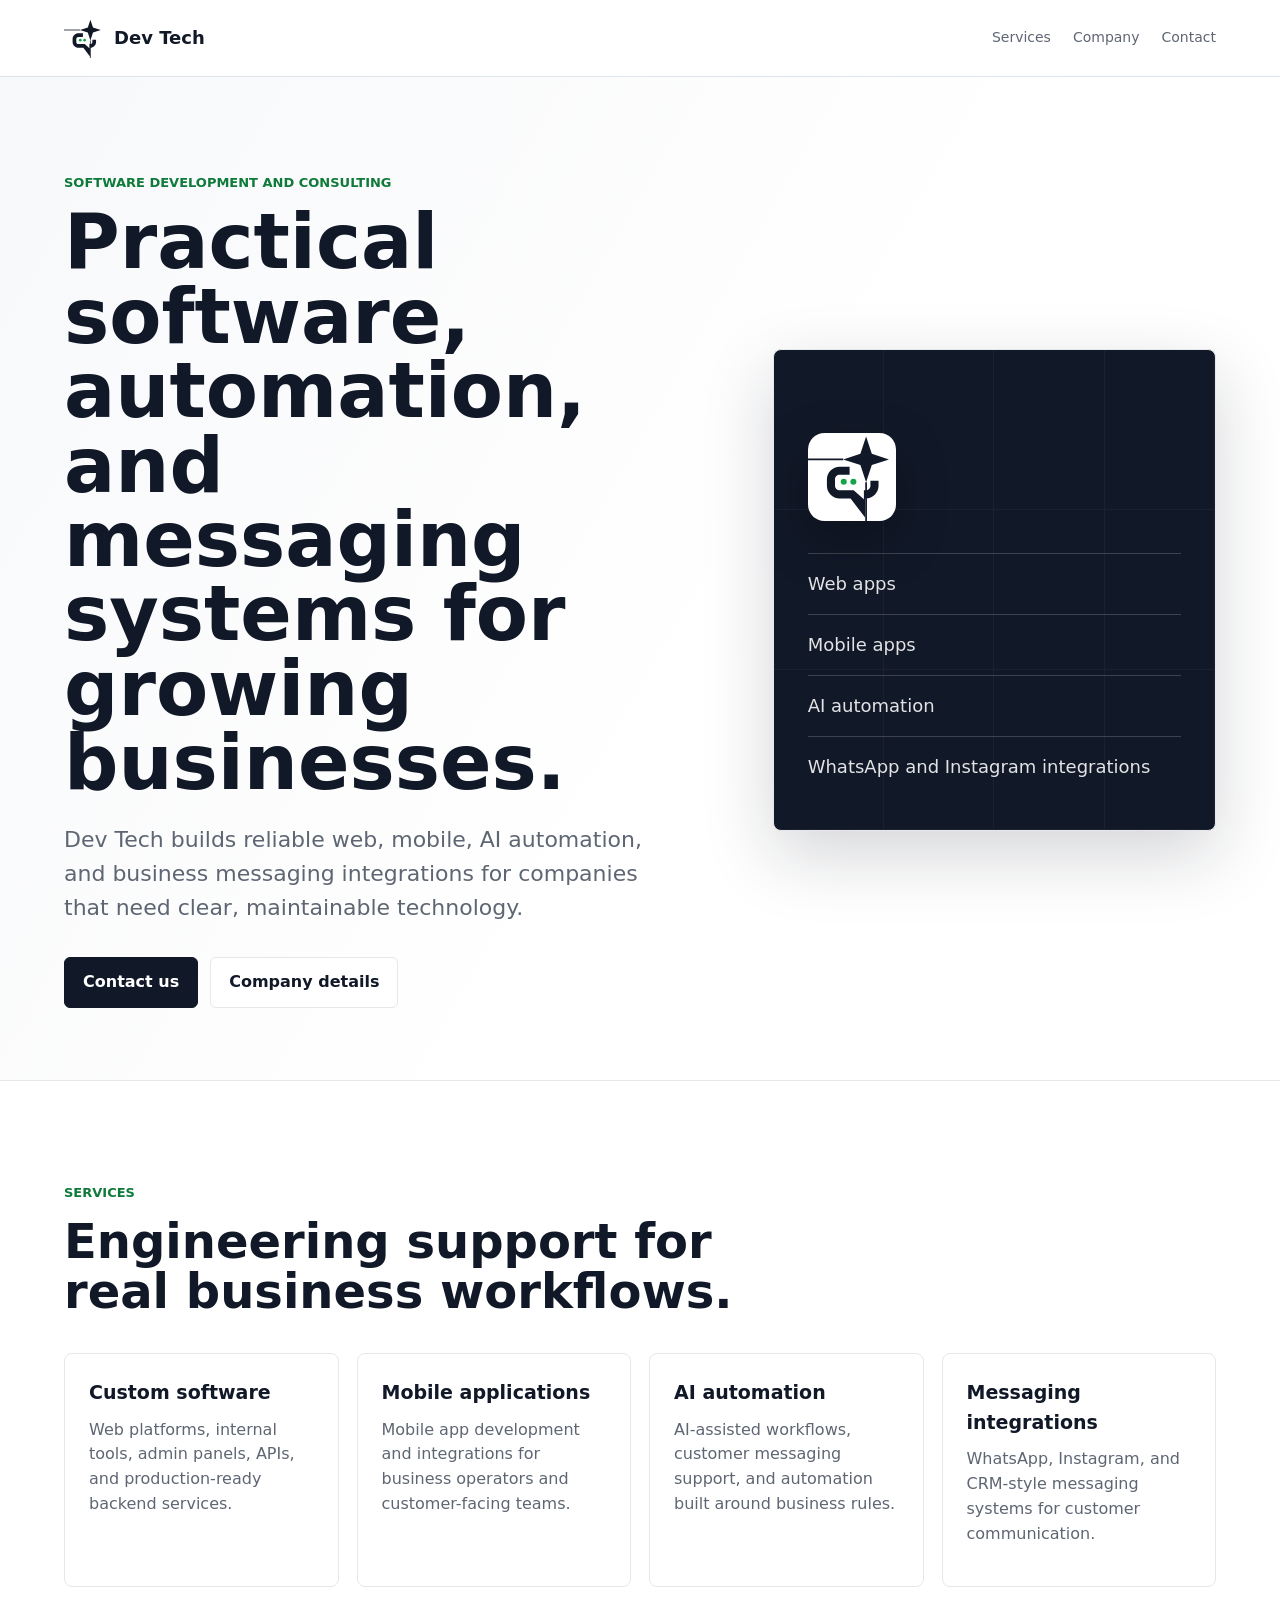
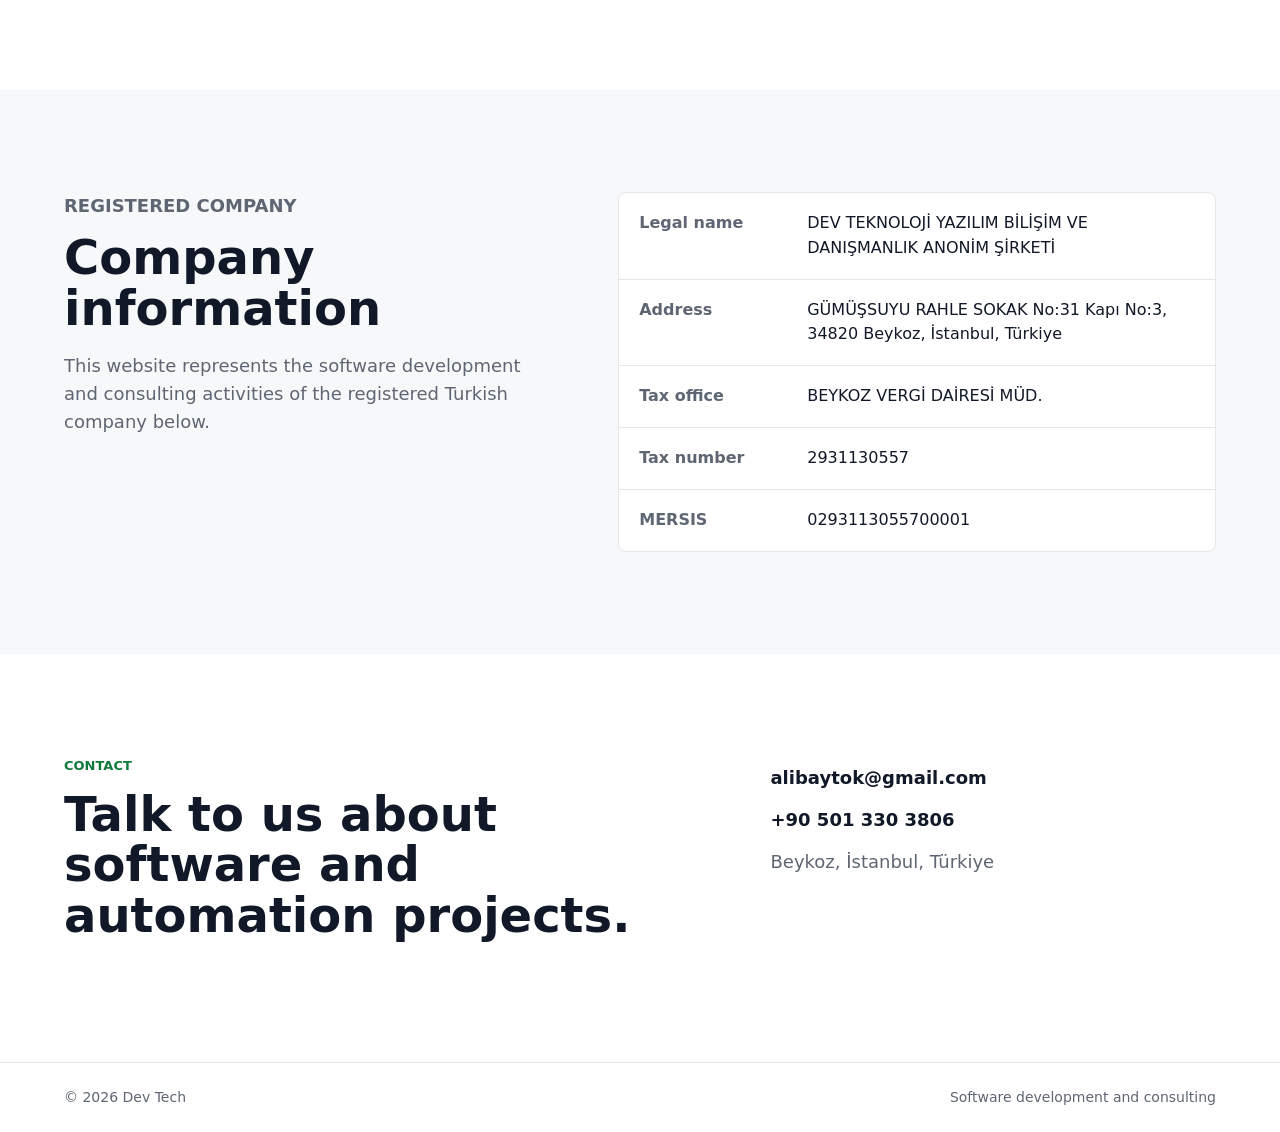
==== index.html @ 298f6e87 "Initial Dev Tech static company site" ====
<!doctype html>
<html lang="en">
  <head>
    <meta charset="utf-8" />
    <meta name="viewport" content="width=device-width, initial-scale=1" />
    <title>Dev Tech | Software Development and AI Automation</title>
    <meta
      name="description"
      content="Dev Tech provides software development, AI automation, and business messaging integration services."
    />
    <link rel="canonical" href="https://dev-techs.com/" />
    <meta property="og:type" content="website" />
    <meta property="og:title" content="Dev Tech | Software Development and AI Automation" />
    <meta
      property="og:description"
      content="Software development, AI automation, and business messaging integrations for growing businesses."
    />
    <meta property="og:url" content="https://dev-techs.com/" />
    <meta property="og:site_name" content="Dev Tech" />
    <meta name="twitter:card" content="summary" />
    <link rel="icon" href="./logo.svg" type="image/svg+xml" />
    <link rel="stylesheet" href="./styles.css" />
    <script type="application/ld+json">
      {
        "@context": "https://schema.org",
        "@type": "Organization",
        "name": "DEV TEKNOLOJİ YAZILIM BİLİŞİM VE DANIŞMANLIK ANONİM ŞİRKETİ",
        "alternateName": "Dev Tech",
        "url": "https://dev-techs.com/",
        "email": "alibaytok@gmail.com",
        "telephone": "+905013303806",
        "address": {
          "@type": "PostalAddress",
          "streetAddress": "GÜMÜŞSUYU RAHLE SOKAK No:31 Kapı No:3",
          "addressLocality": "Beykoz",
          "addressRegion": "İstanbul",
          "postalCode": "34820",
          "addressCountry": "TR"
        }
      }
    </script>
  </head>
  <body>
    <header class="site-header">
      <a class="brand" href="#top" aria-label="Dev Tech home">
        <img src="./logo.svg" alt="" width="40" height="40" />
        <span>Dev Tech</span>
      </a>
      <nav aria-label="Primary navigation">
        <a href="#services">Services</a>
        <a href="#company">Company</a>
        <a href="#contact">Contact</a>
      </nav>
    </header>

    <main id="top">
      <section class="hero">
        <div class="hero-copy">
          <p class="eyebrow">Software development and consulting</p>
          <h1>Practical software, automation, and messaging systems for growing businesses.</h1>
          <p class="lead">
            Dev Tech builds reliable web, mobile, AI automation, and business messaging
            integrations for companies that need clear, maintainable technology.
          </p>
          <div class="hero-actions" aria-label="Primary actions">
            <a class="button primary" href="mailto:alibaytok@gmail.com">Contact us</a>
            <a class="button secondary" href="#company">Company details</a>
          </div>
        </div>

        <div class="visual-panel" aria-label="Service summary">
          <div class="signal-grid">
            <span></span><span></span><span></span><span></span>
            <span></span><span></span><span></span><span></span>
            <span></span><span></span><span></span><span></span>
          </div>
          <div class="visual-content">
            <img src="./logo.svg" alt="" width="88" height="88" />
            <p>Web apps</p>
            <p>Mobile apps</p>
            <p>AI automation</p>
            <p>WhatsApp and Instagram integrations</p>
          </div>
        </div>
      </section>

      <section id="services" class="section">
        <p class="section-label">Services</p>
        <h2>Engineering support for real business workflows.</h2>
        <div class="service-grid">
          <article>
            <h3>Custom software</h3>
            <p>Web platforms, internal tools, admin panels, APIs, and production-ready backend services.</p>
          </article>
          <article>
            <h3>Mobile applications</h3>
            <p>Mobile app development and integrations for business operators and customer-facing teams.</p>
          </article>
          <article>
            <h3>AI automation</h3>
            <p>AI-assisted workflows, customer messaging support, and automation built around business rules.</p>
          </article>
          <article>
            <h3>Messaging integrations</h3>
            <p>WhatsApp, Instagram, and CRM-style messaging systems for customer communication.</p>
          </article>
        </div>
      </section>

      <section id="company" class="section company-section">
        <div>
          <p class="section-label">Registered company</p>
          <h2>Company information</h2>
          <p>
            This website represents the software development and consulting activities of the registered
            Turkish company below.
          </p>
        </div>
        <dl class="company-details">
          <div>
            <dt>Legal name</dt>
            <dd>DEV TEKNOLOJİ YAZILIM BİLİŞİM VE DANIŞMANLIK ANONİM ŞİRKETİ</dd>
          </div>
          <div>
            <dt>Address</dt>
            <dd>GÜMÜŞSUYU RAHLE SOKAK No:31 Kapı No:3, 34820 Beykoz, İstanbul, Türkiye</dd>
          </div>
          <div>
            <dt>Tax office</dt>
            <dd>BEYKOZ VERGİ DAİRESİ MÜD.</dd>
          </div>
          <div>
            <dt>Tax number</dt>
            <dd>2931130557</dd>
          </div>
          <div>
            <dt>MERSIS</dt>
            <dd>0293113055700001</dd>
          </div>
        </dl>
      </section>

      <section id="contact" class="section contact-section">
        <div>
          <p class="section-label">Contact</p>
          <h2>Talk to us about software and automation projects.</h2>
        </div>
        <address>
          <a href="mailto:alibaytok@gmail.com">alibaytok@gmail.com</a>
          <a href="tel:+905013303806">+90 501 330 3806</a>
          <span>Beykoz, İstanbul, Türkiye</span>
        </address>
      </section>
    </main>

    <footer>
      <span>© <span id="year">2026</span> Dev Tech</span>
      <span>Software development and consulting</span>
    </footer>

    <script>
      document.getElementById("year").textContent = new Date().getFullYear();
    </script>
  </body>
</html>
---- styles.css ----
:root {
  color-scheme: light;
  --ink: #111827;
  --muted: #5f6673;
  --line: #e5e7eb;
  --paper: #ffffff;
  --soft: #f7f8fa;
  --accent: #16a34a;
  --accent-dark: #0f7a39;
  --navy: #111827;
}

* {
  box-sizing: border-box;
}

html {
  scroll-behavior: smooth;
}

body {
  margin: 0;
  font-family:
    Inter, ui-sans-serif, system-ui, -apple-system, BlinkMacSystemFont, "Segoe UI", sans-serif;
  color: var(--ink);
  background: var(--paper);
  line-height: 1.55;
}

a {
  color: inherit;
}

.site-header {
  position: sticky;
  top: 0;
  z-index: 10;
  display: flex;
  align-items: center;
  justify-content: space-between;
  gap: 24px;
  padding: 18px clamp(20px, 5vw, 72px);
  border-bottom: 1px solid rgba(217, 225, 232, 0.88);
  background: rgba(255, 255, 255, 0.94);
  backdrop-filter: blur(14px);
}

.brand {
  display: inline-flex;
  align-items: center;
  gap: 10px;
  text-decoration: none;
  font-size: 18px;
  font-weight: 760;
}

nav {
  display: flex;
  align-items: center;
  gap: 22px;
  color: var(--muted);
  font-size: 14px;
}

nav a {
  text-decoration: none;
}

nav a:hover {
  color: var(--ink);
}

main {
  overflow: hidden;
}

.hero {
  display: grid;
  grid-template-columns: minmax(0, 1.05fr) minmax(320px, 0.75fr);
  gap: clamp(34px, 7vw, 88px);
  align-items: center;
  min-height: calc(100vh - 78px);
  padding: clamp(52px, 8vw, 96px) clamp(20px, 5vw, 72px) clamp(34px, 6vw, 72px);
  border-bottom: 1px solid var(--line);
  background:
    linear-gradient(120deg, rgba(247, 248, 250, 0.96), rgba(255, 255, 255, 0.26) 58%),
    var(--paper);
}

.eyebrow,
.section-label {
  margin: 0 0 12px;
  color: var(--accent-dark);
  font-size: 13px;
  font-weight: 760;
  letter-spacing: 0;
  text-transform: uppercase;
}

h1,
h2,
h3,
p {
  margin-top: 0;
}

h1 {
  max-width: 820px;
  margin-bottom: 22px;
  font-size: clamp(42px, 6vw, 76px);
  line-height: 0.98;
  letter-spacing: 0;
}

h2 {
  max-width: 760px;
  margin-bottom: 18px;
  font-size: clamp(30px, 4vw, 48px);
  line-height: 1.06;
  letter-spacing: 0;
}

h3 {
  margin-bottom: 10px;
  font-size: 19px;
}

.lead {
  max-width: 680px;
  color: var(--muted);
  font-size: clamp(18px, 2vw, 22px);
}

.hero-actions {
  display: flex;
  flex-wrap: wrap;
  gap: 12px;
  margin-top: 32px;
}

.button {
  display: inline-flex;
  align-items: center;
  justify-content: center;
  min-height: 46px;
  padding: 12px 18px;
  border: 1px solid var(--line);
  border-radius: 6px;
  text-decoration: none;
  font-weight: 720;
}

.button.primary {
  color: #fff;
  border-color: var(--ink);
  background: var(--ink);
}

.button.secondary {
  color: var(--navy);
  background: #fff;
}

.visual-panel {
  position: relative;
  min-height: 480px;
  border: 1px solid var(--line);
  border-radius: 8px;
  overflow: hidden;
  background: #111827;
  box-shadow: 0 24px 70px rgba(17, 24, 39, 0.18);
}

.signal-grid {
  position: absolute;
  inset: 0;
  display: grid;
  grid-template-columns: repeat(4, 1fr);
  opacity: 0.55;
}

.signal-grid span {
  border-right: 1px solid rgba(255, 255, 255, 0.08);
  border-bottom: 1px solid rgba(255, 255, 255, 0.08);
}

.visual-content {
  position: relative;
  display: grid;
  align-content: end;
  min-height: 480px;
  padding: 34px;
  color: #fff;
}

.visual-content img {
  width: 88px;
  height: 88px;
  margin-bottom: 32px;
  filter: drop-shadow(0 18px 24px rgba(0, 0, 0, 0.26));
}

.visual-content p {
  margin: 0;
  padding: 16px 0;
  border-top: 1px solid rgba(255, 255, 255, 0.18);
  color: rgba(255, 255, 255, 0.88);
  font-size: 18px;
}

.section {
  padding: clamp(58px, 8vw, 110px) clamp(20px, 5vw, 72px);
}

.section > p:not(.section-label),
.company-section p {
  max-width: 700px;
  color: var(--muted);
  font-size: 18px;
}

.service-grid {
  display: grid;
  grid-template-columns: repeat(4, minmax(0, 1fr));
  gap: 18px;
  margin-top: 36px;
}

.service-grid article {
  min-height: 210px;
  padding: 24px;
  border: 1px solid var(--line);
  border-radius: 8px;
  background: #fff;
}

.service-grid p {
  color: var(--muted);
}

.company-section {
  display: grid;
  grid-template-columns: minmax(0, 0.8fr) minmax(320px, 1fr);
  gap: clamp(28px, 6vw, 76px);
  background: var(--soft);
}

.company-details {
  margin: 0;
  border: 1px solid var(--line);
  border-radius: 8px;
  background: #fff;
}

.company-details div {
  display: grid;
  grid-template-columns: 150px minmax(0, 1fr);
  gap: 18px;
  padding: 18px 20px;
  border-bottom: 1px solid var(--line);
}

.company-details div:last-child {
  border-bottom: 0;
}

dt {
  color: var(--muted);
  font-weight: 720;
}

dd {
  margin: 0;
  overflow-wrap: anywhere;
}

.contact-section {
  display: grid;
  grid-template-columns: minmax(0, 1fr) minmax(300px, 0.7fr);
  gap: clamp(24px, 6vw, 70px);
  align-items: start;
}

address {
  display: grid;
  gap: 14px;
  padding-top: 8px;
  color: var(--muted);
  font-style: normal;
  font-size: 18px;
}

address a {
  color: var(--ink);
  font-weight: 700;
  text-decoration: none;
}

footer {
  display: flex;
  justify-content: space-between;
  gap: 18px;
  padding: 24px clamp(20px, 5vw, 72px);
  border-top: 1px solid var(--line);
  color: var(--muted);
  font-size: 14px;
}

@media (max-width: 920px) {
  .hero,
  .company-section,
  .contact-section {
    grid-template-columns: 1fr;
  }

  .hero {
    min-height: auto;
  }

  .visual-panel,
  .visual-content {
    min-height: 380px;
  }

  .service-grid {
    grid-template-columns: repeat(2, minmax(0, 1fr));
  }
}

@media (max-width: 640px) {
  .site-header {
    position: static;
    align-items: flex-start;
    flex-direction: column;
    gap: 14px;
  }

  nav {
    width: 100%;
    justify-content: space-between;
    gap: 12px;
  }

  h1 {
    font-size: 42px;
  }

  .service-grid {
    grid-template-columns: 1fr;
  }

  .company-details div {
    grid-template-columns: 1fr;
    gap: 6px;
  }

  footer {
    flex-direction: column;
  }
}
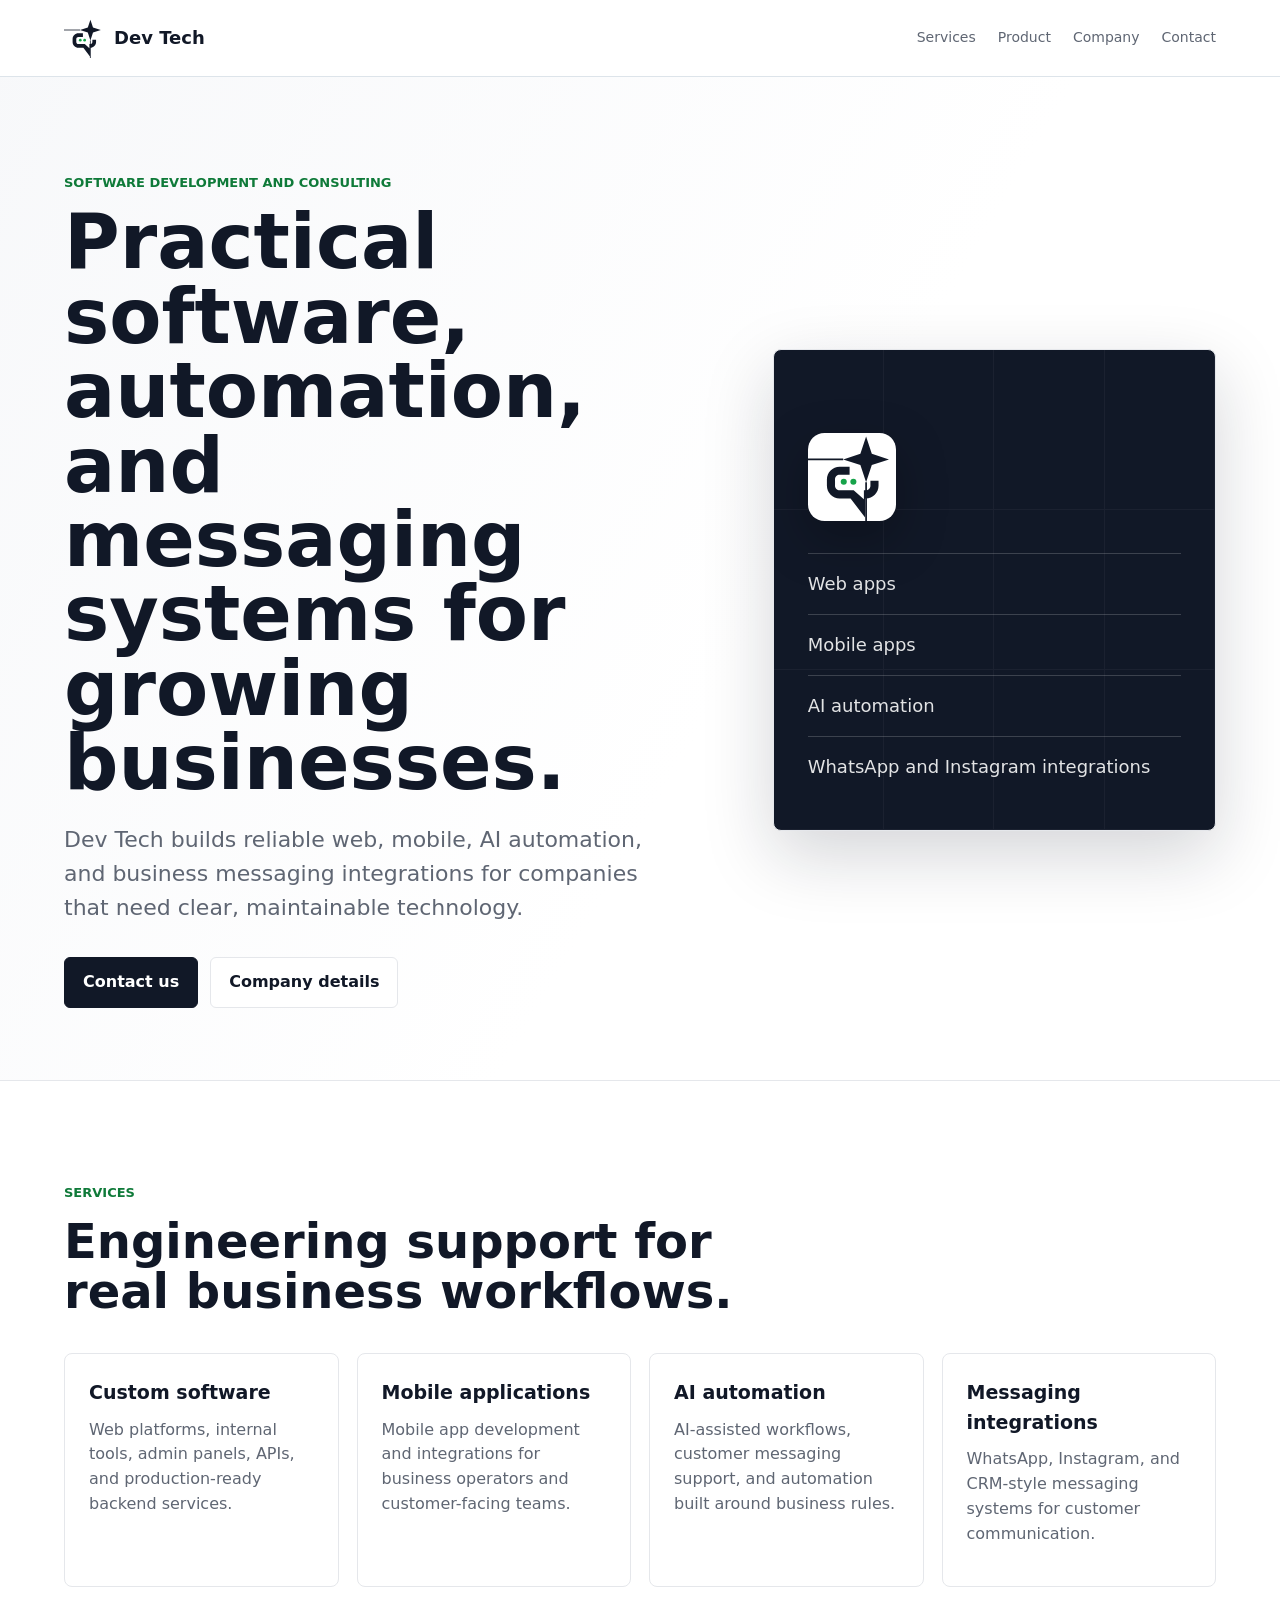
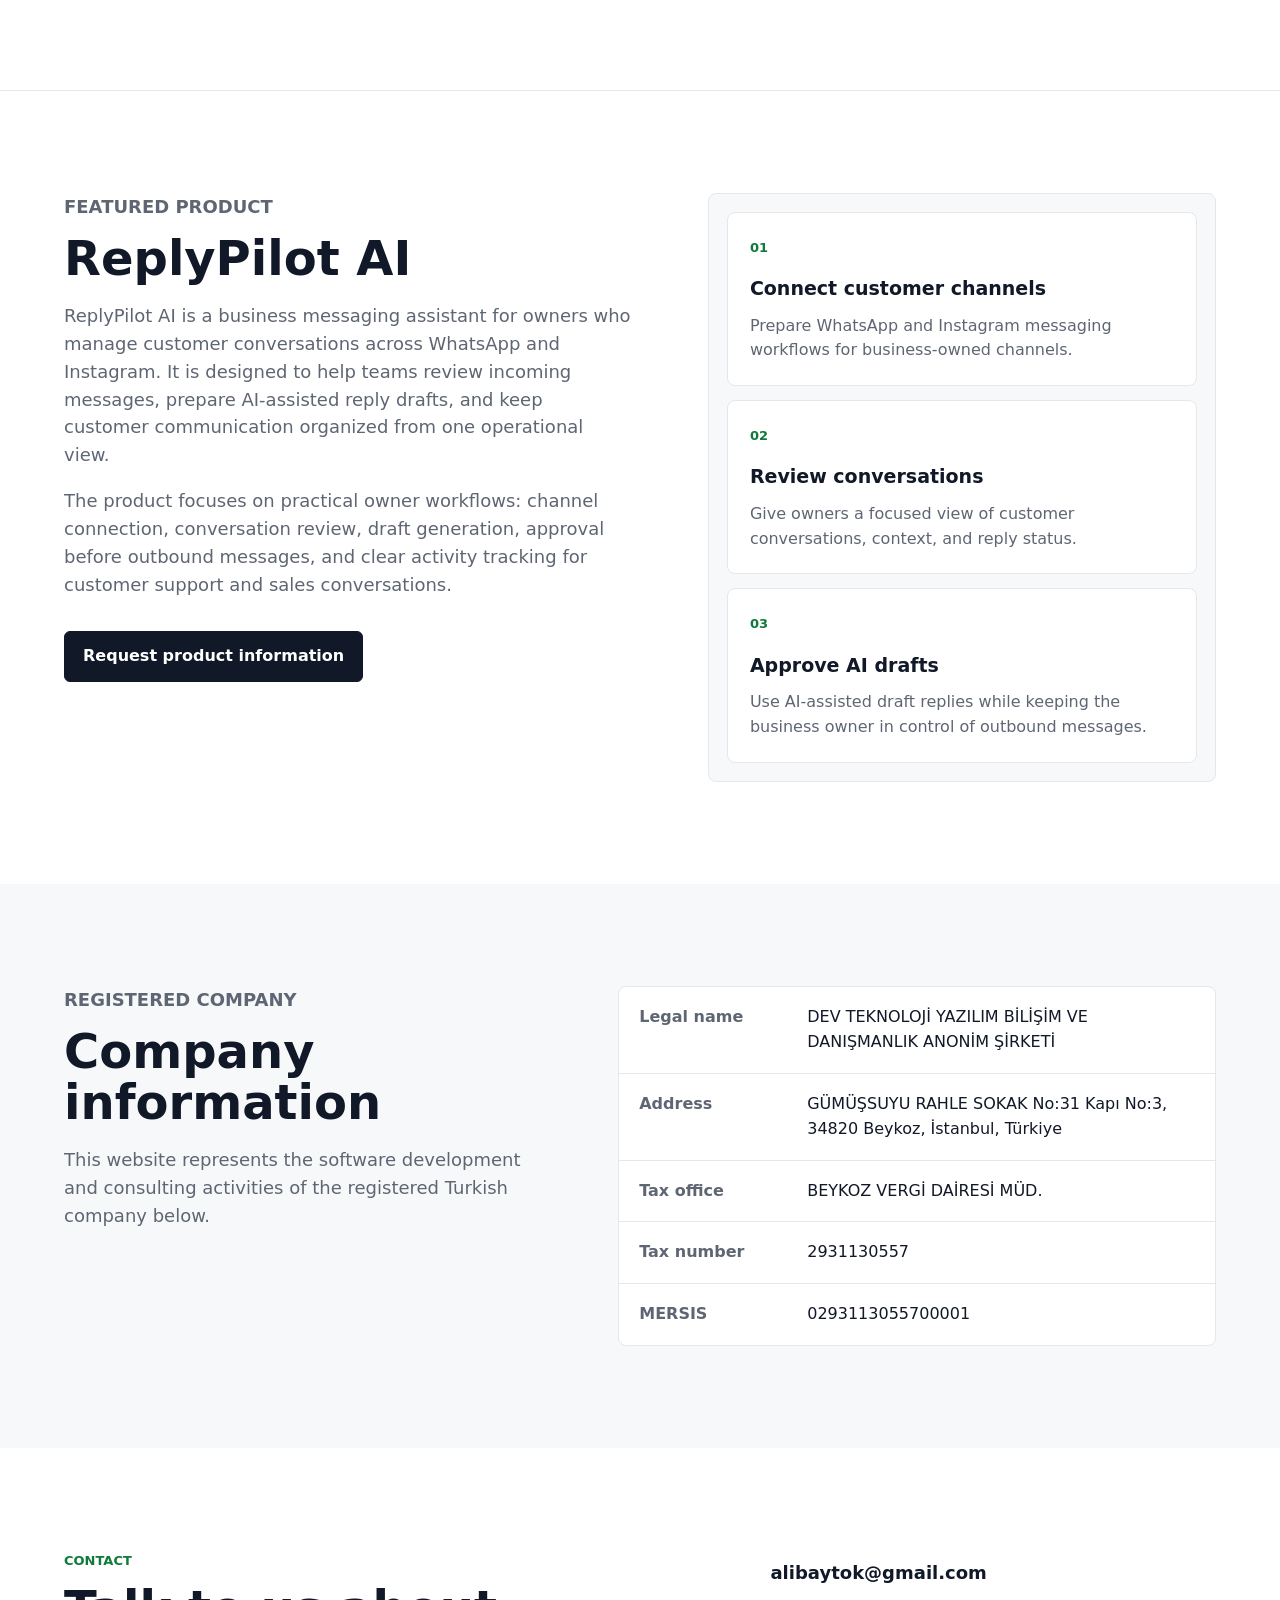
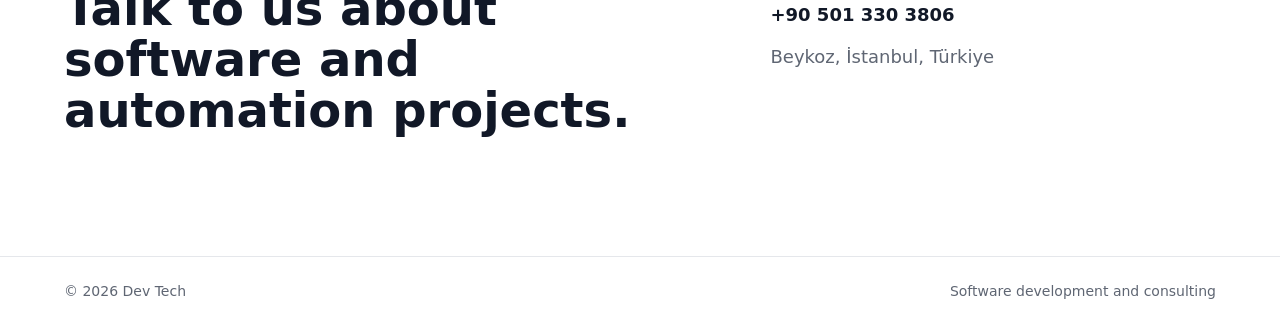
==== commit a77befdb: "Add ReplyPilot AI product section" ====
--- a/index.html
+++ b/index.html
@@ -48,6 +48,7 @@
       </a>
       <nav aria-label="Primary navigation">
         <a href="#services">Services</a>
+        <a href="#product">Product</a>
         <a href="#company">Company</a>
         <a href="#contact">Contact</a>
       </nav>
@@ -107,6 +108,43 @@
         </div>
       </section>
 
+      <section id="product" class="section product-section">
+        <div class="product-copy">
+          <p class="section-label">Featured product</p>
+          <h2>ReplyPilot AI</h2>
+          <p>
+            ReplyPilot AI is a business messaging assistant for owners who manage customer conversations
+            across WhatsApp and Instagram. It is designed to help teams review incoming messages, prepare
+            AI-assisted reply drafts, and keep customer communication organized from one operational view.
+          </p>
+          <p>
+            The product focuses on practical owner workflows: channel connection, conversation review,
+            draft generation, approval before outbound messages, and clear activity tracking for customer
+            support and sales conversations.
+          </p>
+          <a class="button primary" href="mailto:alibaytok@gmail.com?subject=ReplyPilot%20AI%20demo">
+            Request product information
+          </a>
+        </div>
+        <div class="product-panel" aria-label="ReplyPilot AI product capabilities">
+          <div>
+            <span>01</span>
+            <h3>Connect customer channels</h3>
+            <p>Prepare WhatsApp and Instagram messaging workflows for business-owned channels.</p>
+          </div>
+          <div>
+            <span>02</span>
+            <h3>Review conversations</h3>
+            <p>Give owners a focused view of customer conversations, context, and reply status.</p>
+          </div>
+          <div>
+            <span>03</span>
+            <h3>Approve AI drafts</h3>
+            <p>Use AI-assisted draft replies while keeping the business owner in control of outbound messages.</p>
+          </div>
+        </div>
+      </section>
+
       <section id="company" class="section company-section">
         <div>
           <p class="section-label">Registered company</p>
--- a/styles.css
+++ b/styles.css
@@ -238,6 +238,53 @@
   color: var(--muted);
 }
 
+.product-section {
+  display: grid;
+  grid-template-columns: minmax(0, 0.95fr) minmax(320px, 0.85fr);
+  gap: clamp(28px, 6vw, 76px);
+  align-items: start;
+  border-top: 1px solid var(--line);
+}
+
+.product-copy p {
+  max-width: 740px;
+  color: var(--muted);
+  font-size: 18px;
+}
+
+.product-copy .button {
+  margin-top: 14px;
+}
+
+.product-panel {
+  display: grid;
+  gap: 14px;
+  padding: 18px;
+  border: 1px solid var(--line);
+  border-radius: 8px;
+  background: var(--soft);
+}
+
+.product-panel div {
+  padding: 22px;
+  border: 1px solid var(--line);
+  border-radius: 8px;
+  background: #fff;
+}
+
+.product-panel span {
+  display: inline-flex;
+  margin-bottom: 16px;
+  color: var(--accent-dark);
+  font-size: 13px;
+  font-weight: 780;
+}
+
+.product-panel p {
+  margin-bottom: 0;
+  color: var(--muted);
+}
+
 .company-section {
   display: grid;
   grid-template-columns: minmax(0, 0.8fr) minmax(320px, 1fr);
@@ -308,6 +355,7 @@
 
 @media (max-width: 920px) {
   .hero,
+  .product-section,
   .company-section,
   .contact-section {
     grid-template-columns: 1fr;
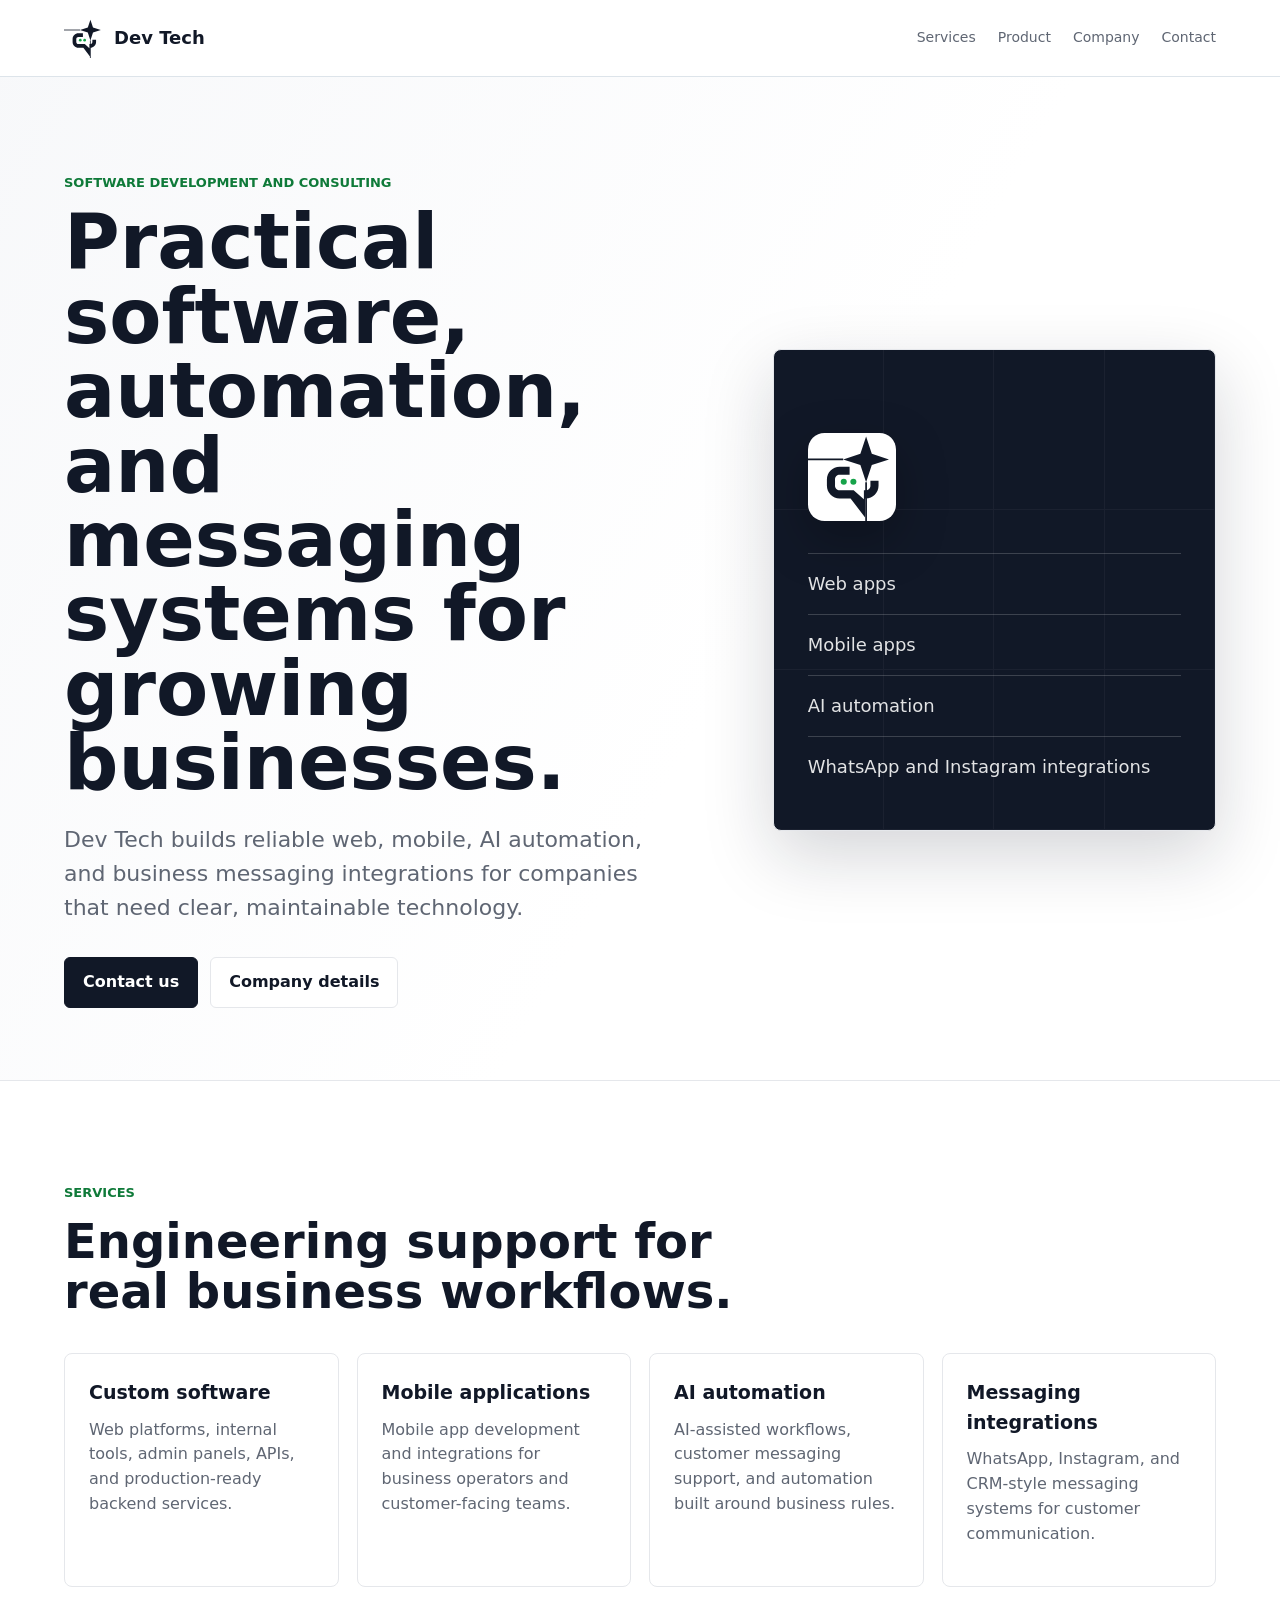
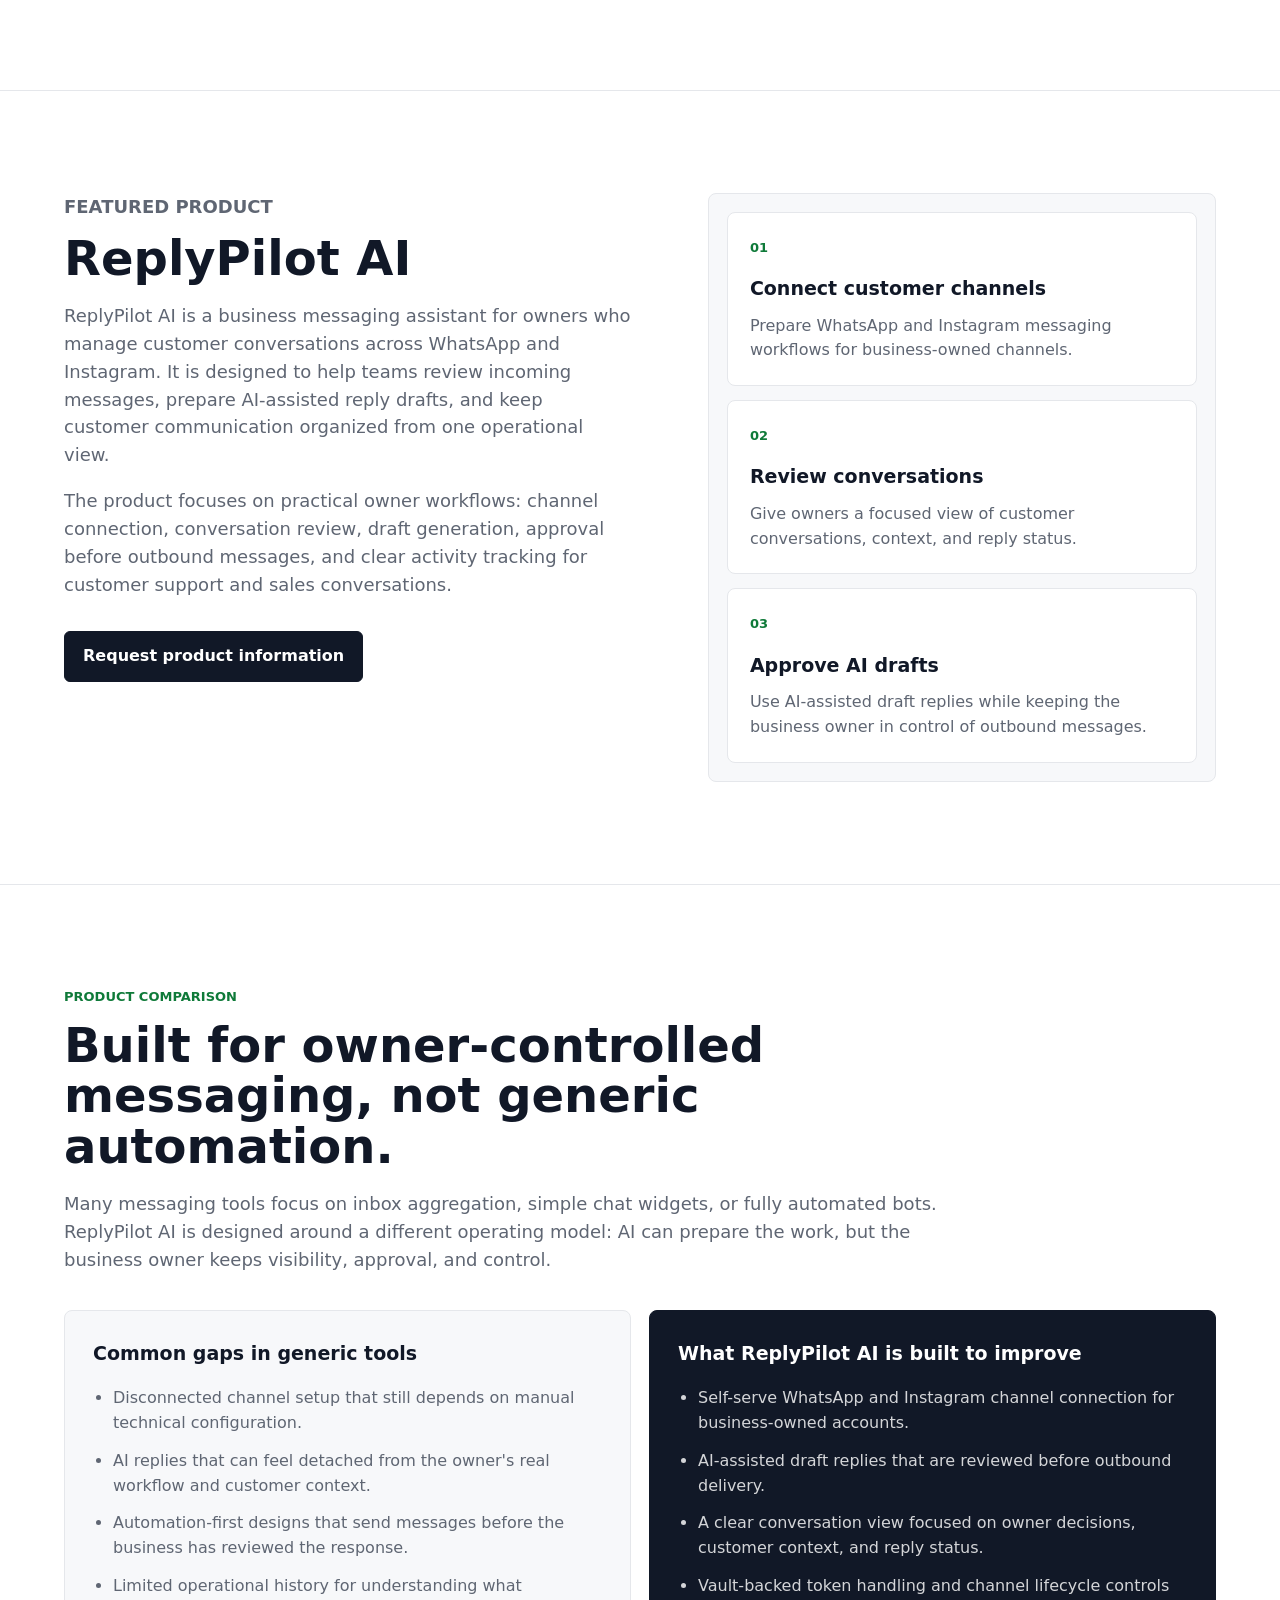
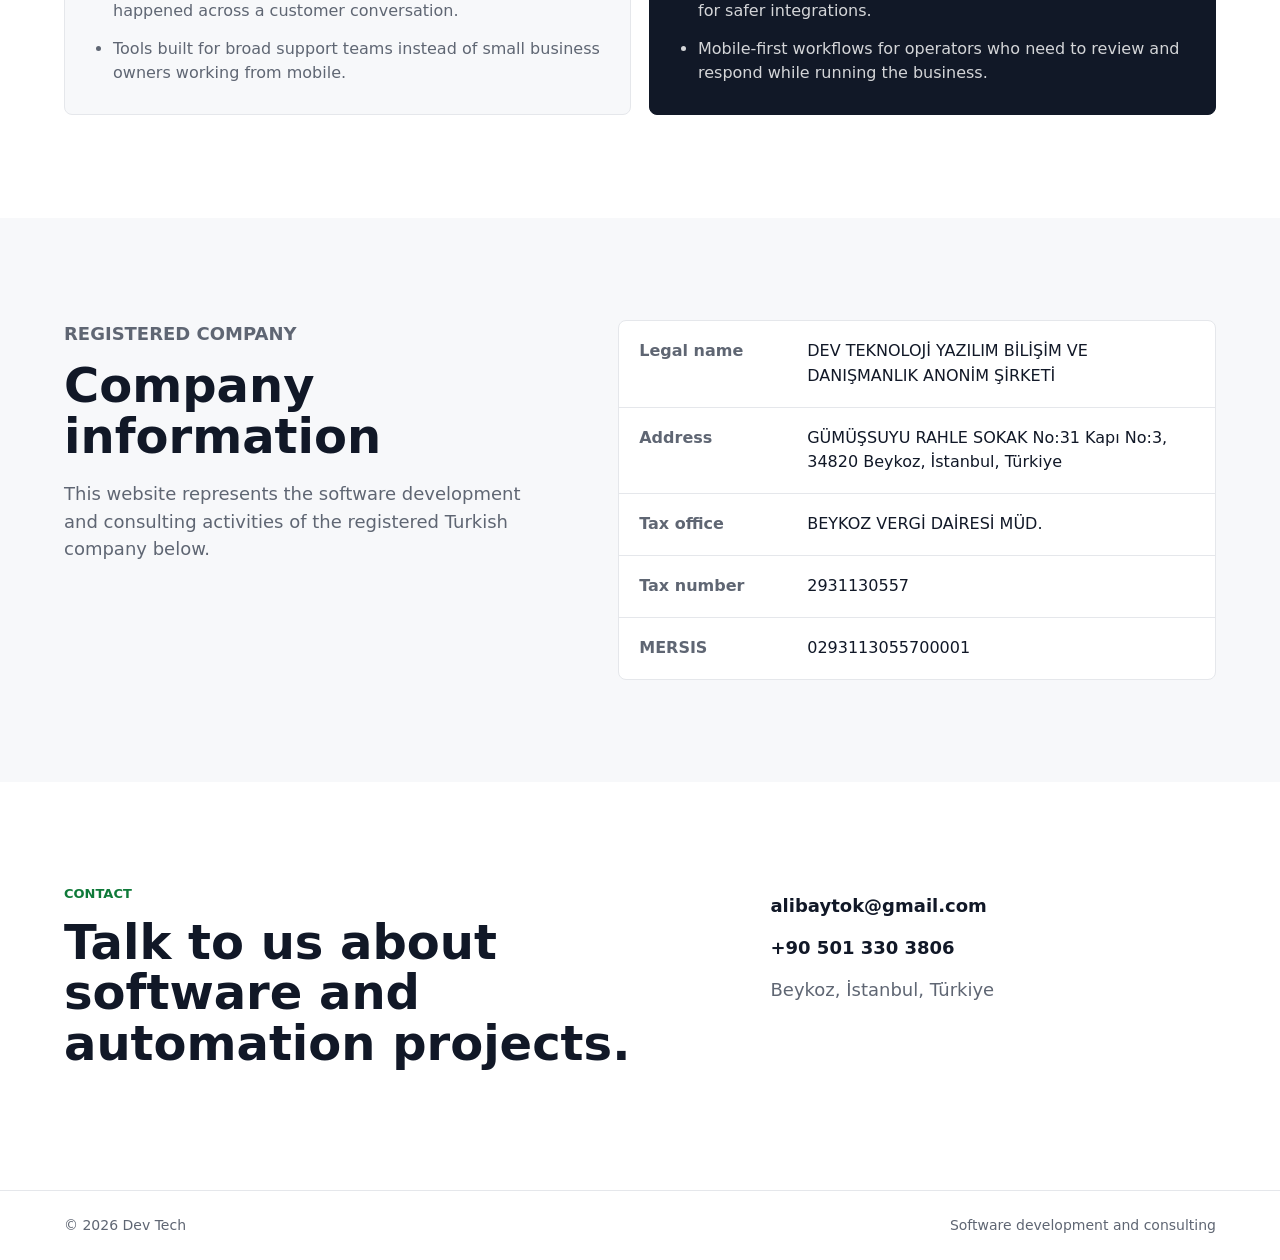
==== commit 722dc0d7: "Add ReplyPilot AI comparison section" ====
--- a/index.html
+++ b/index.html
@@ -145,6 +145,40 @@
         </div>
       </section>
 
+      <section class="section comparison-section" aria-labelledby="comparison-title">
+        <div class="comparison-heading">
+          <p class="section-label">Product comparison</p>
+          <h2 id="comparison-title">Built for owner-controlled messaging, not generic automation.</h2>
+          <p>
+            Many messaging tools focus on inbox aggregation, simple chat widgets, or fully automated bots.
+            ReplyPilot AI is designed around a different operating model: AI can prepare the work, but the
+            business owner keeps visibility, approval, and control.
+          </p>
+        </div>
+        <div class="comparison-grid">
+          <article>
+            <h3>Common gaps in generic tools</h3>
+            <ul>
+              <li>Disconnected channel setup that still depends on manual technical configuration.</li>
+              <li>AI replies that can feel detached from the owner&apos;s real workflow and customer context.</li>
+              <li>Automation-first designs that send messages before the business has reviewed the response.</li>
+              <li>Limited operational history for understanding what happened across a customer conversation.</li>
+              <li>Tools built for broad support teams instead of small business owners working from mobile.</li>
+            </ul>
+          </article>
+          <article class="comparison-advantage">
+            <h3>What ReplyPilot AI is built to improve</h3>
+            <ul>
+              <li>Self-serve WhatsApp and Instagram channel connection for business-owned accounts.</li>
+              <li>AI-assisted draft replies that are reviewed before outbound delivery.</li>
+              <li>A clear conversation view focused on owner decisions, customer context, and reply status.</li>
+              <li>Vault-backed token handling and channel lifecycle controls for safer integrations.</li>
+              <li>Mobile-first workflows for operators who need to review and respond while running the business.</li>
+            </ul>
+          </article>
+        </div>
+      </section>
+
       <section id="company" class="section company-section">
         <div>
           <p class="section-label">Registered company</p>
--- a/styles.css
+++ b/styles.css
@@ -285,6 +285,55 @@
   color: var(--muted);
 }
 
+.comparison-section {
+  border-top: 1px solid var(--line);
+  background: #fff;
+}
+
+.comparison-heading {
+  max-width: 880px;
+}
+
+.comparison-heading p:not(.section-label) {
+  color: var(--muted);
+  font-size: 18px;
+}
+
+.comparison-grid {
+  display: grid;
+  grid-template-columns: repeat(2, minmax(0, 1fr));
+  gap: 18px;
+  margin-top: 36px;
+}
+
+.comparison-grid article {
+  padding: 28px;
+  border: 1px solid var(--line);
+  border-radius: 8px;
+  background: var(--soft);
+}
+
+.comparison-grid .comparison-advantage {
+  color: #fff;
+  border-color: var(--ink);
+  background: var(--ink);
+}
+
+.comparison-grid ul {
+  display: grid;
+  gap: 13px;
+  margin: 18px 0 0;
+  padding-left: 20px;
+}
+
+.comparison-grid li {
+  color: var(--muted);
+}
+
+.comparison-grid .comparison-advantage li {
+  color: rgba(255, 255, 255, 0.82);
+}
+
 .company-section {
   display: grid;
   grid-template-columns: minmax(0, 0.8fr) minmax(320px, 1fr);
@@ -373,6 +422,10 @@
   .service-grid {
     grid-template-columns: repeat(2, minmax(0, 1fr));
   }
+
+  .comparison-grid {
+    grid-template-columns: 1fr;
+  }
 }
 
 @media (max-width: 640px) {
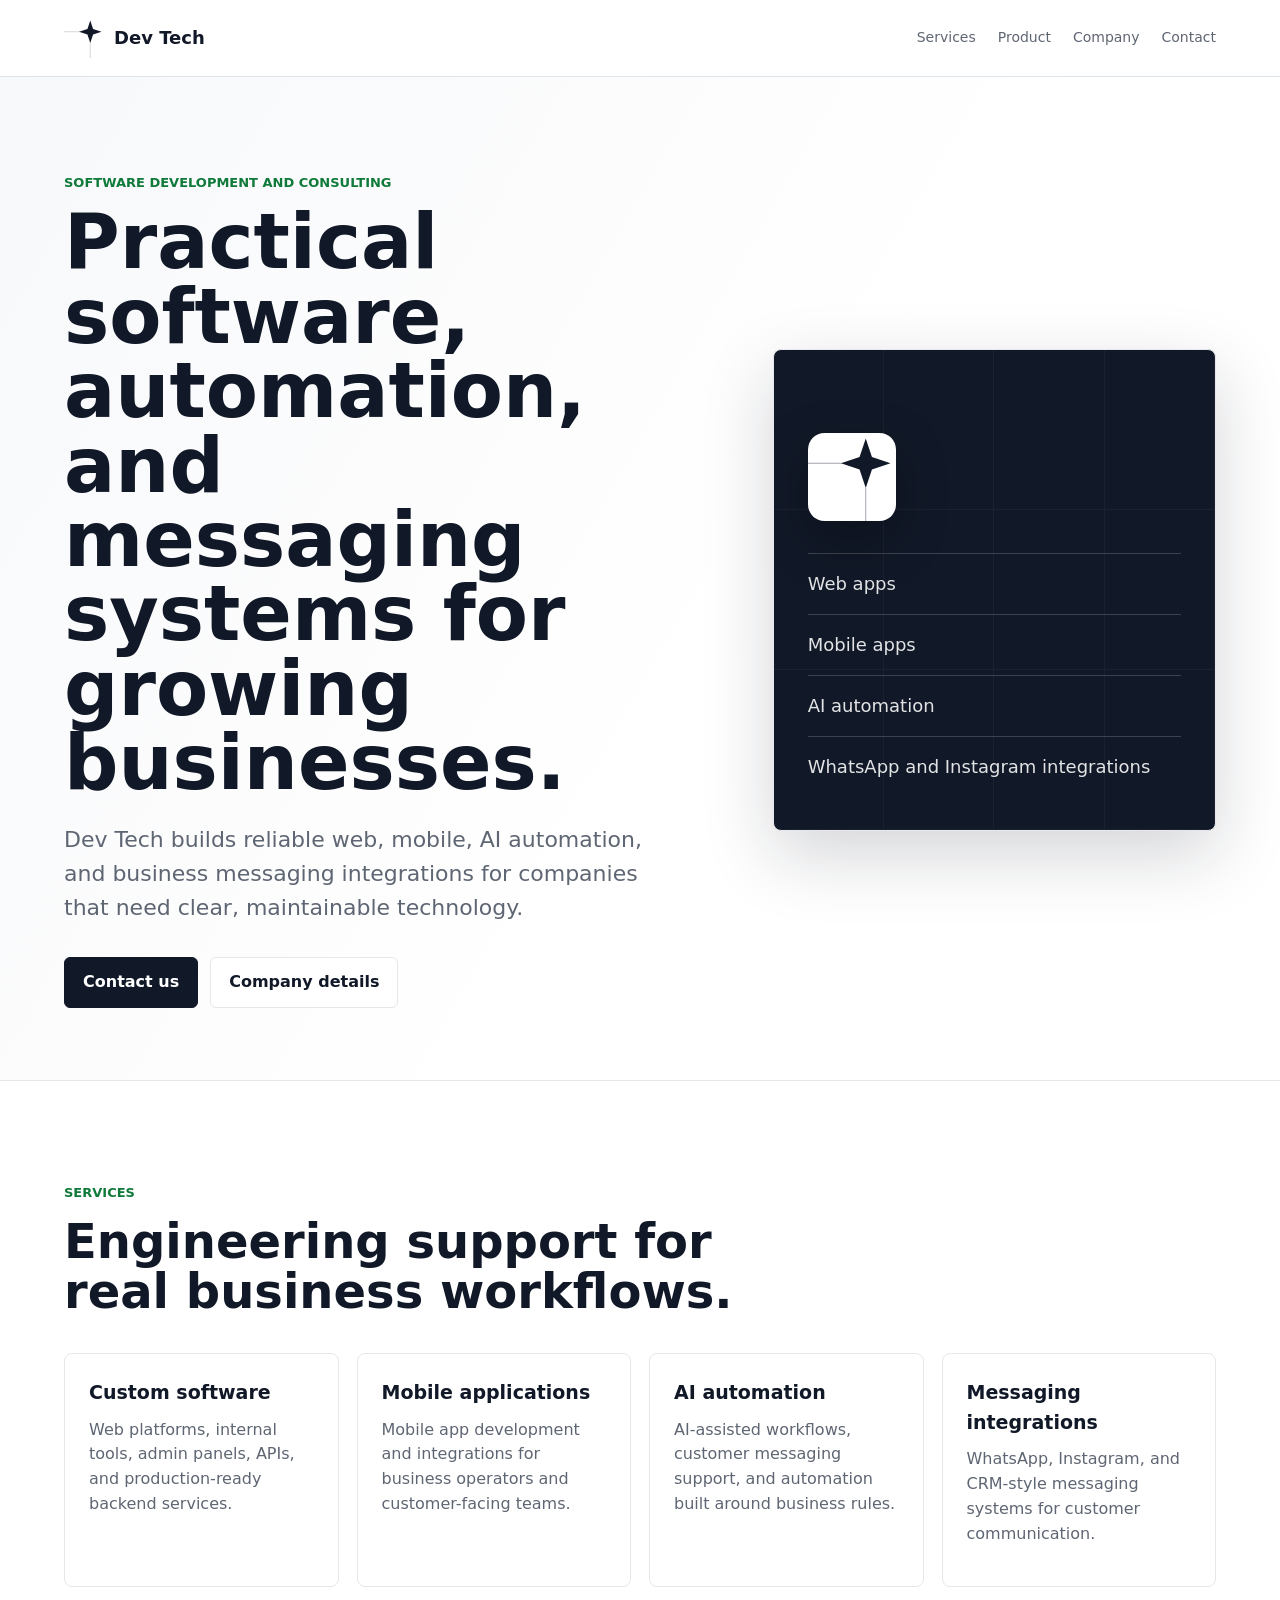
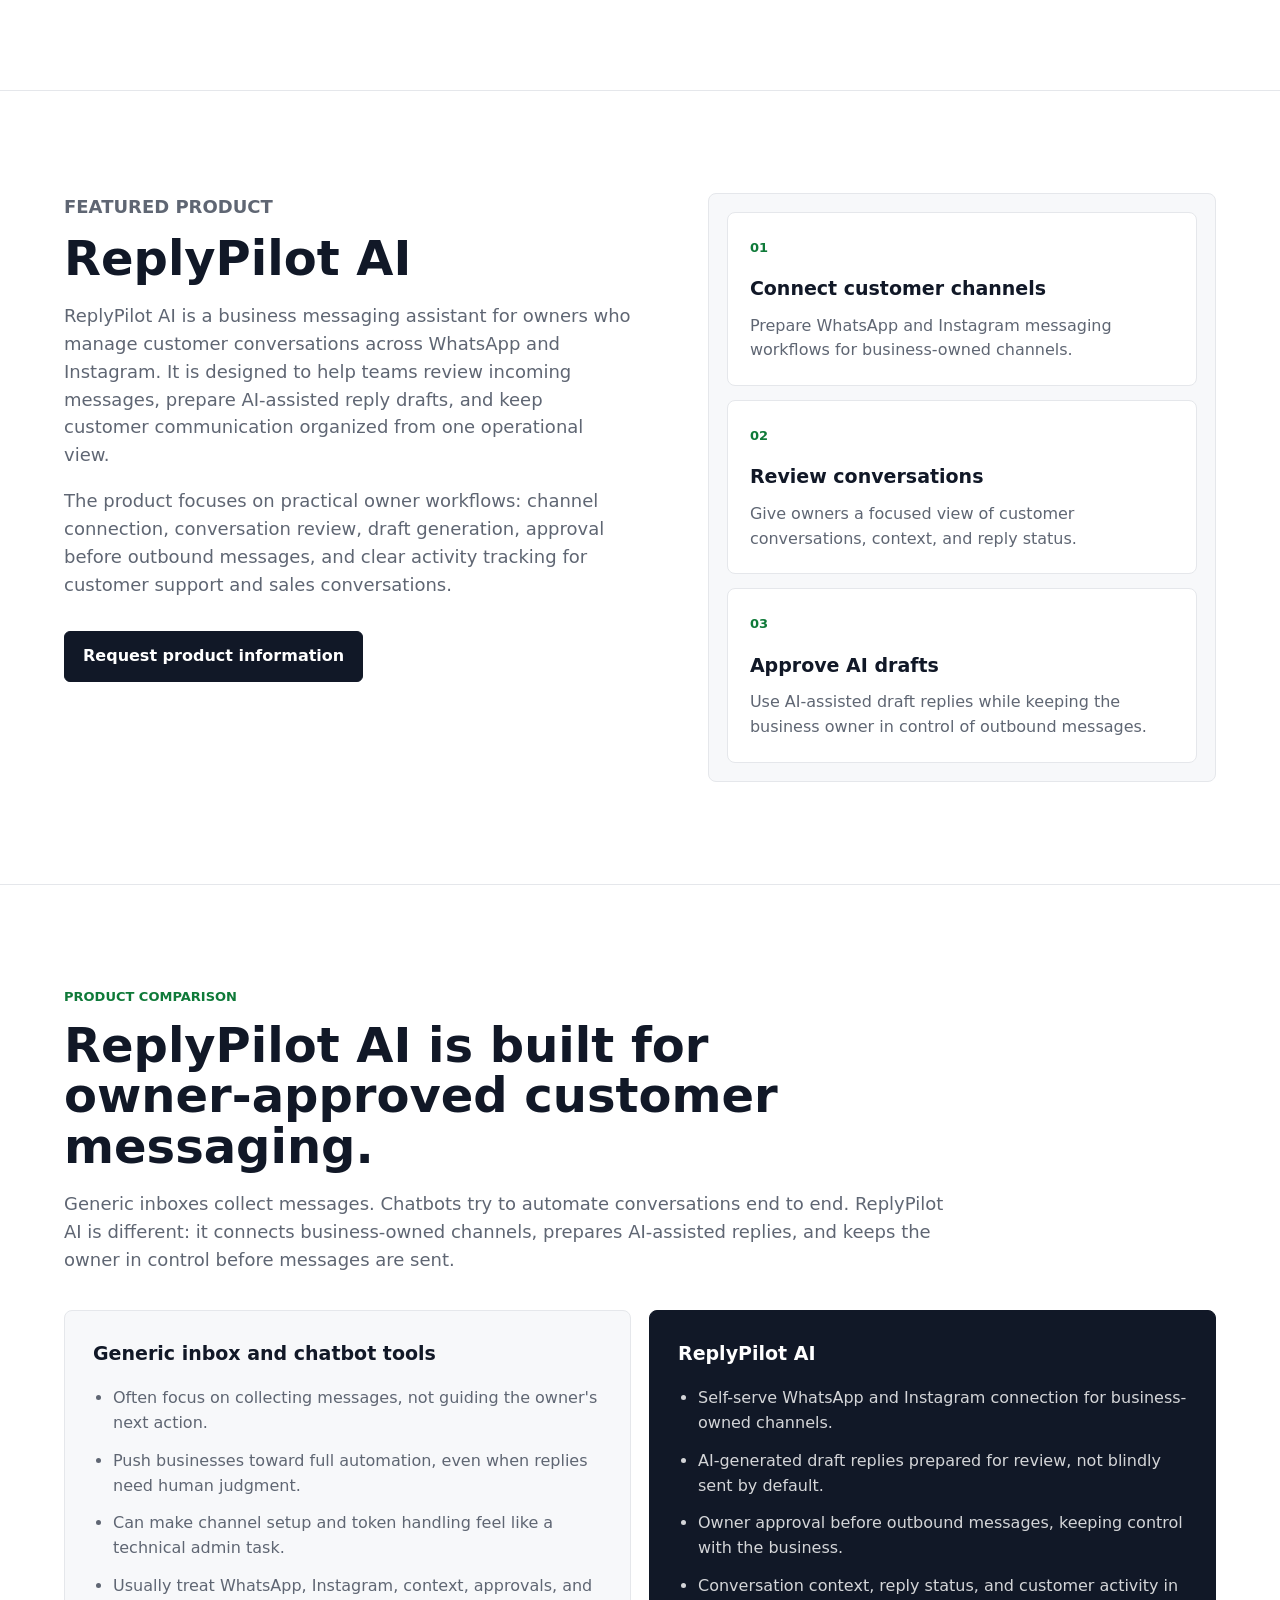
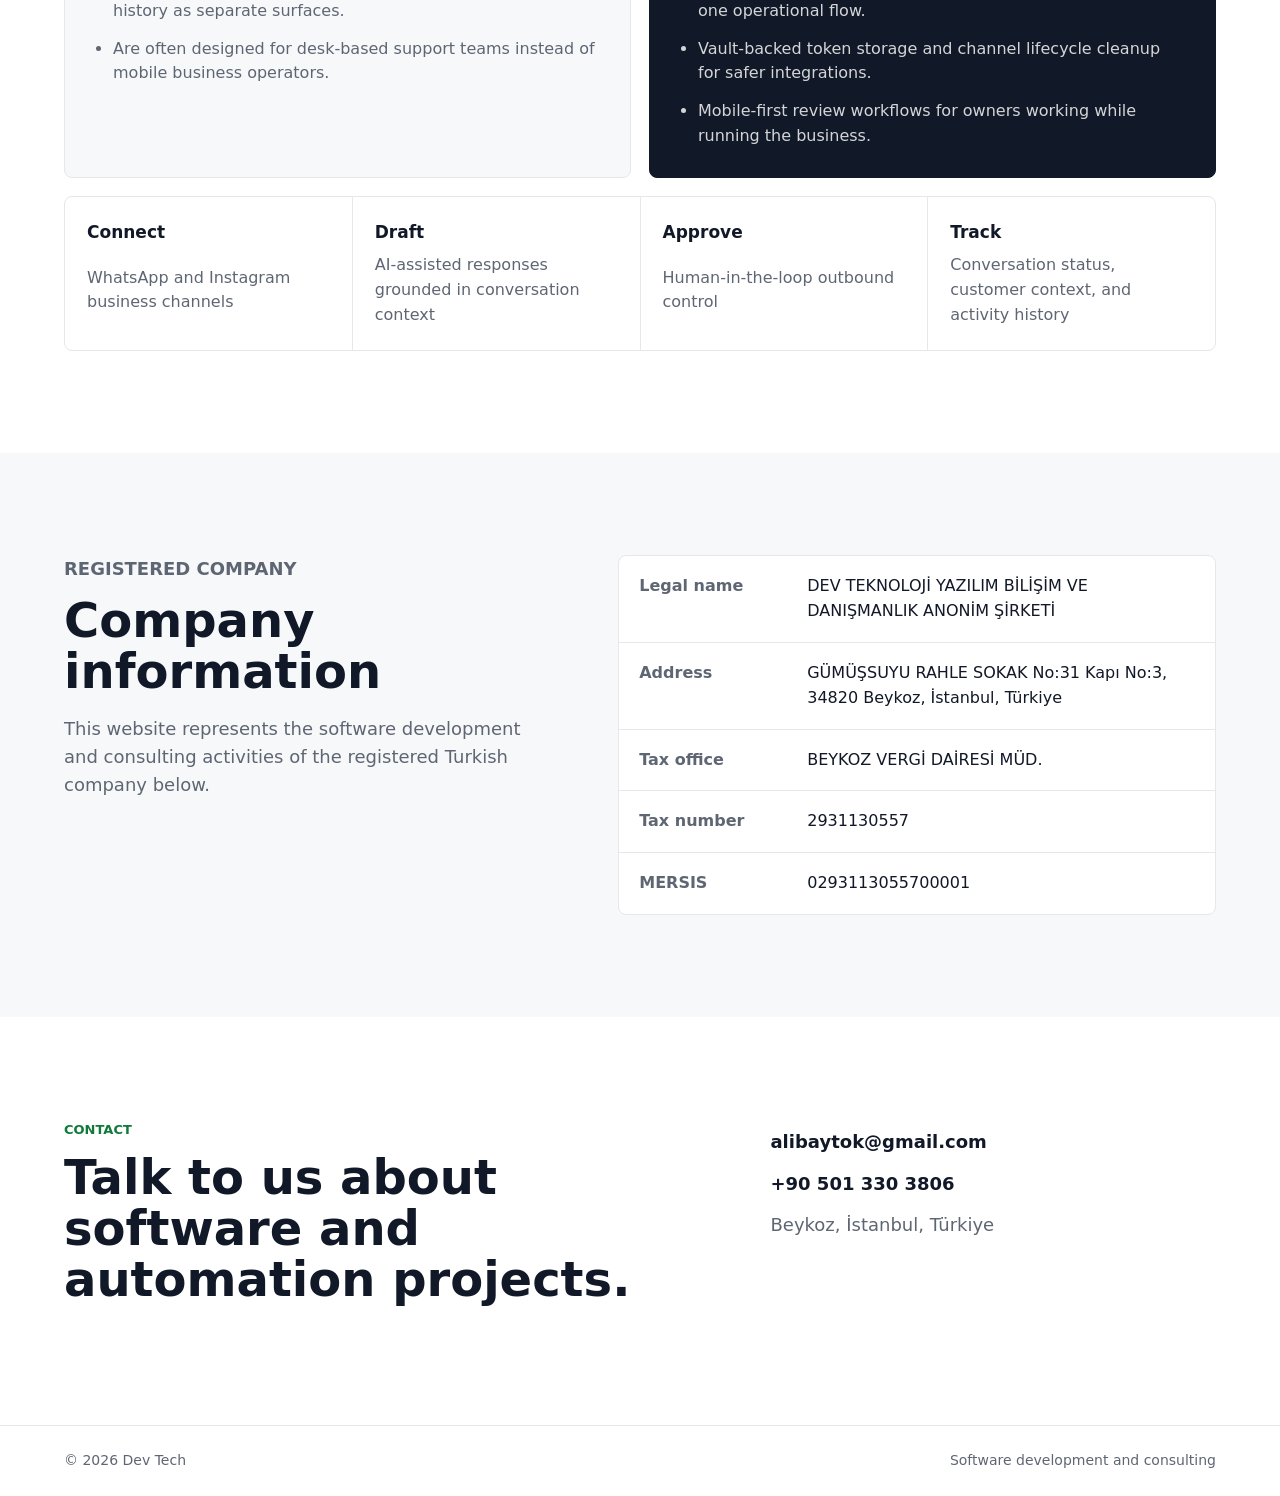
==== commit ae5692b6: "Strengthen ReplyPilot AI product comparison" ====
--- a/index.html
+++ b/index.html
@@ -148,34 +148,53 @@
       <section class="section comparison-section" aria-labelledby="comparison-title">
         <div class="comparison-heading">
           <p class="section-label">Product comparison</p>
-          <h2 id="comparison-title">Built for owner-controlled messaging, not generic automation.</h2>
-          <p>
-            Many messaging tools focus on inbox aggregation, simple chat widgets, or fully automated bots.
-            ReplyPilot AI is designed around a different operating model: AI can prepare the work, but the
-            business owner keeps visibility, approval, and control.
+          <h2 id="comparison-title">ReplyPilot AI is built for owner-approved customer messaging.</h2>
+          <p>
+            Generic inboxes collect messages. Chatbots try to automate conversations end to end.
+            ReplyPilot AI is different: it connects business-owned channels, prepares AI-assisted
+            replies, and keeps the owner in control before messages are sent.
           </p>
         </div>
         <div class="comparison-grid">
           <article>
-            <h3>Common gaps in generic tools</h3>
+            <h3>Generic inbox and chatbot tools</h3>
             <ul>
-              <li>Disconnected channel setup that still depends on manual technical configuration.</li>
-              <li>AI replies that can feel detached from the owner&apos;s real workflow and customer context.</li>
-              <li>Automation-first designs that send messages before the business has reviewed the response.</li>
-              <li>Limited operational history for understanding what happened across a customer conversation.</li>
-              <li>Tools built for broad support teams instead of small business owners working from mobile.</li>
+              <li>Often focus on collecting messages, not guiding the owner&apos;s next action.</li>
+              <li>Push businesses toward full automation, even when replies need human judgment.</li>
+              <li>Can make channel setup and token handling feel like a technical admin task.</li>
+              <li>Usually treat WhatsApp, Instagram, context, approvals, and history as separate surfaces.</li>
+              <li>Are often designed for desk-based support teams instead of mobile business operators.</li>
             </ul>
           </article>
           <article class="comparison-advantage">
-            <h3>What ReplyPilot AI is built to improve</h3>
+            <h3>ReplyPilot AI</h3>
             <ul>
-              <li>Self-serve WhatsApp and Instagram channel connection for business-owned accounts.</li>
-              <li>AI-assisted draft replies that are reviewed before outbound delivery.</li>
-              <li>A clear conversation view focused on owner decisions, customer context, and reply status.</li>
-              <li>Vault-backed token handling and channel lifecycle controls for safer integrations.</li>
-              <li>Mobile-first workflows for operators who need to review and respond while running the business.</li>
+              <li>Self-serve WhatsApp and Instagram connection for business-owned channels.</li>
+              <li>AI-generated draft replies prepared for review, not blindly sent by default.</li>
+              <li>Owner approval before outbound messages, keeping control with the business.</li>
+              <li>Conversation context, reply status, and customer activity in one operational flow.</li>
+              <li>Vault-backed token storage and channel lifecycle cleanup for safer integrations.</li>
+              <li>Mobile-first review workflows for owners working while running the business.</li>
             </ul>
           </article>
+        </div>
+        <div class="capability-strip" aria-label="ReplyPilot AI capability summary">
+          <div>
+            <strong>Connect</strong>
+            <span>WhatsApp and Instagram business channels</span>
+          </div>
+          <div>
+            <strong>Draft</strong>
+            <span>AI-assisted responses grounded in conversation context</span>
+          </div>
+          <div>
+            <strong>Approve</strong>
+            <span>Human-in-the-loop outbound control</span>
+          </div>
+          <div>
+            <strong>Track</strong>
+            <span>Conversation status, customer context, and activity history</span>
+          </div>
         </div>
       </section>
 
--- a/styles.css
+++ b/styles.css
@@ -334,6 +334,33 @@
   color: rgba(255, 255, 255, 0.82);
 }
 
+.capability-strip {
+  display: grid;
+  grid-template-columns: repeat(4, minmax(0, 1fr));
+  gap: 1px;
+  margin-top: 18px;
+  border: 1px solid var(--line);
+  border-radius: 8px;
+  overflow: hidden;
+  background: var(--line);
+}
+
+.capability-strip div {
+  display: grid;
+  gap: 8px;
+  min-height: 128px;
+  padding: 22px;
+  background: #fff;
+}
+
+.capability-strip strong {
+  font-size: 17px;
+}
+
+.capability-strip span {
+  color: var(--muted);
+}
+
 .company-section {
   display: grid;
   grid-template-columns: minmax(0, 0.8fr) minmax(320px, 1fr);
@@ -426,6 +453,10 @@
   .comparison-grid {
     grid-template-columns: 1fr;
   }
+
+  .capability-strip {
+    grid-template-columns: repeat(2, minmax(0, 1fr));
+  }
 }
 
 @media (max-width: 640px) {
@@ -455,6 +486,10 @@
     gap: 6px;
   }
 
+  .capability-strip {
+    grid-template-columns: 1fr;
+  }
+
   footer {
     flex-direction: column;
   }
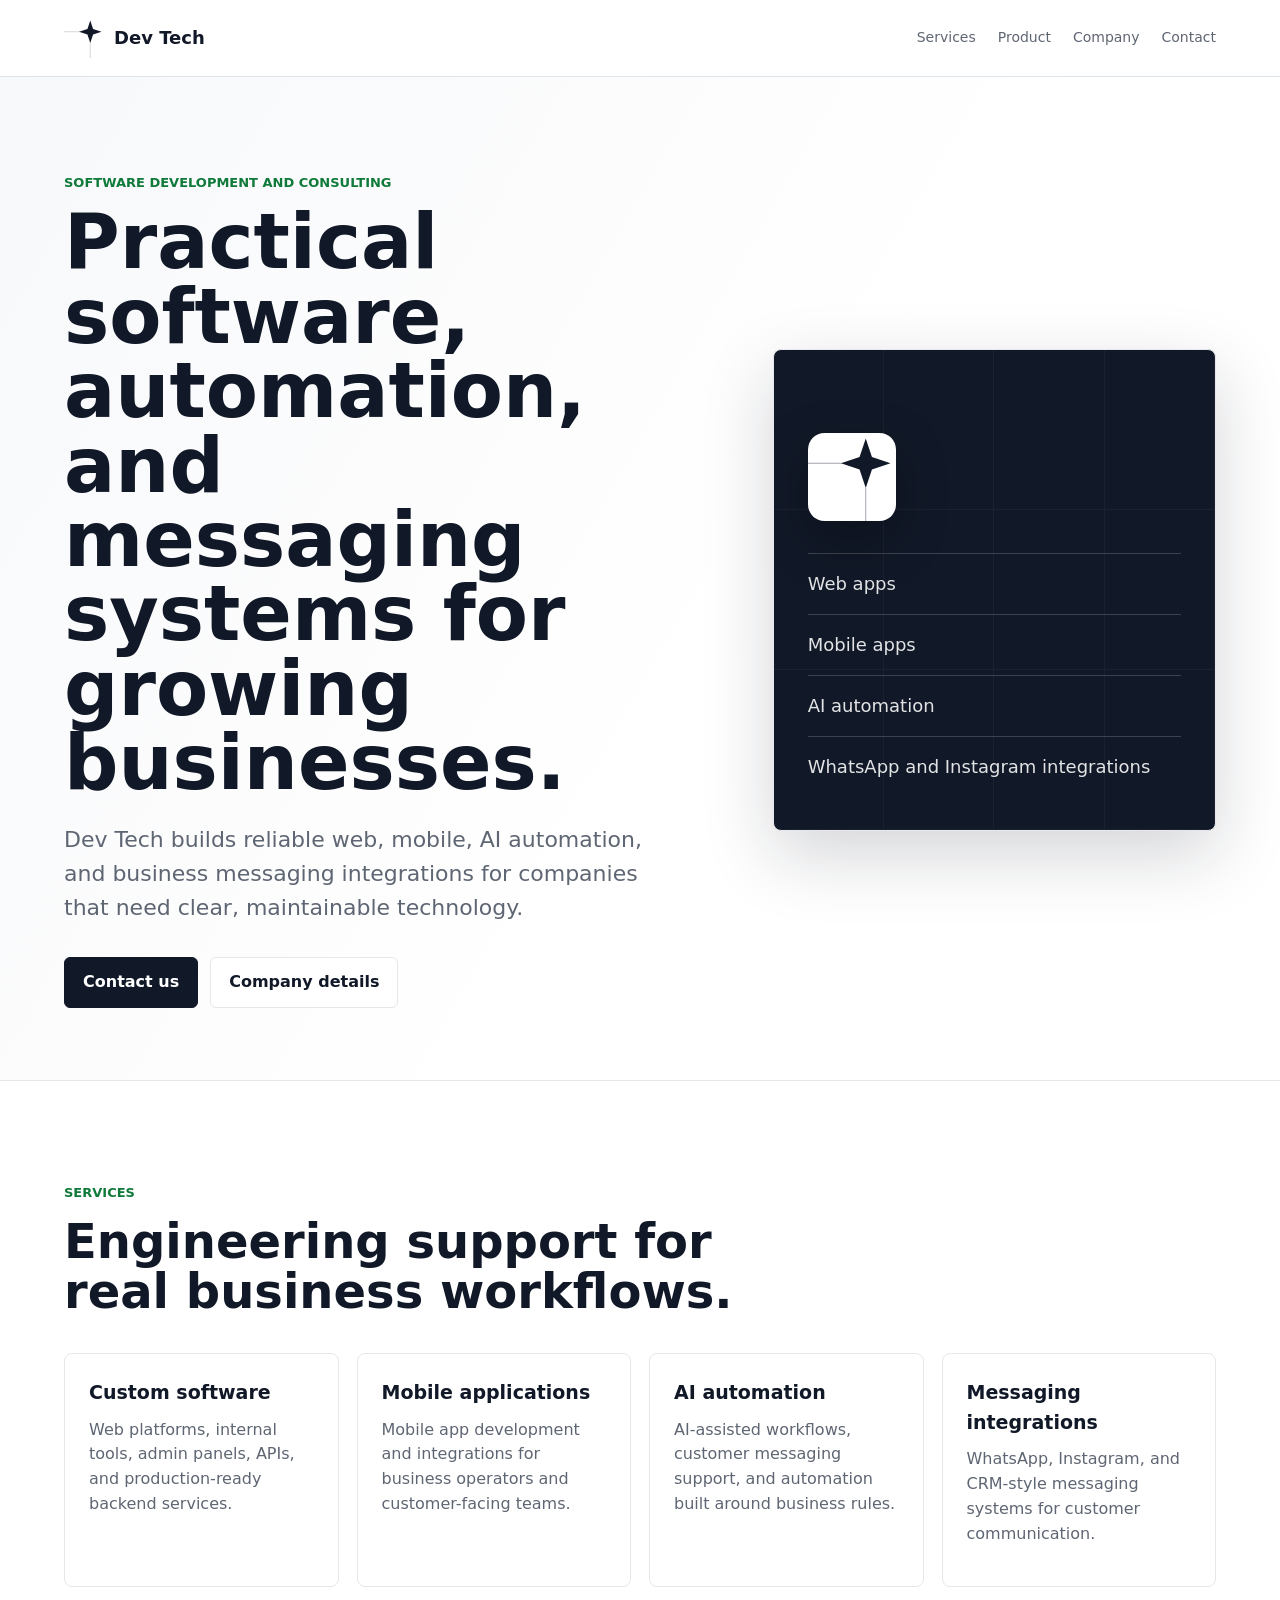
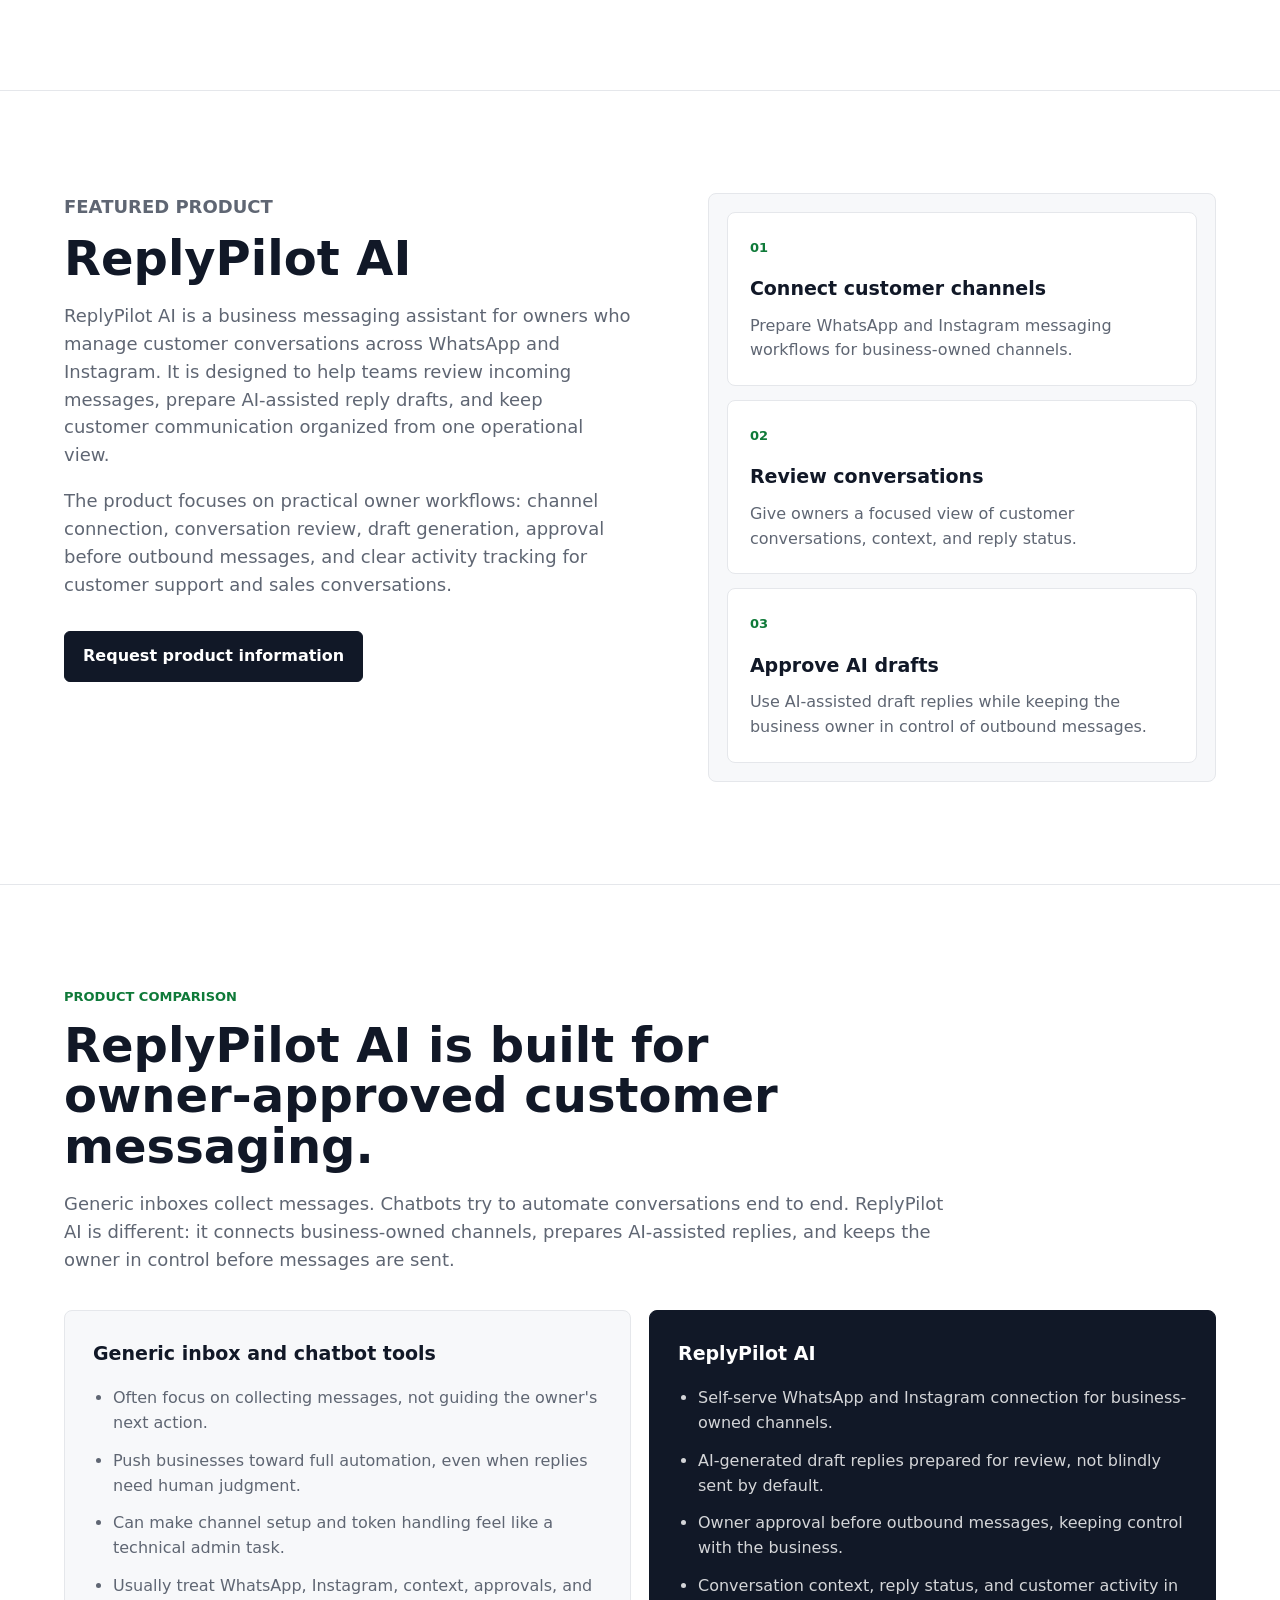
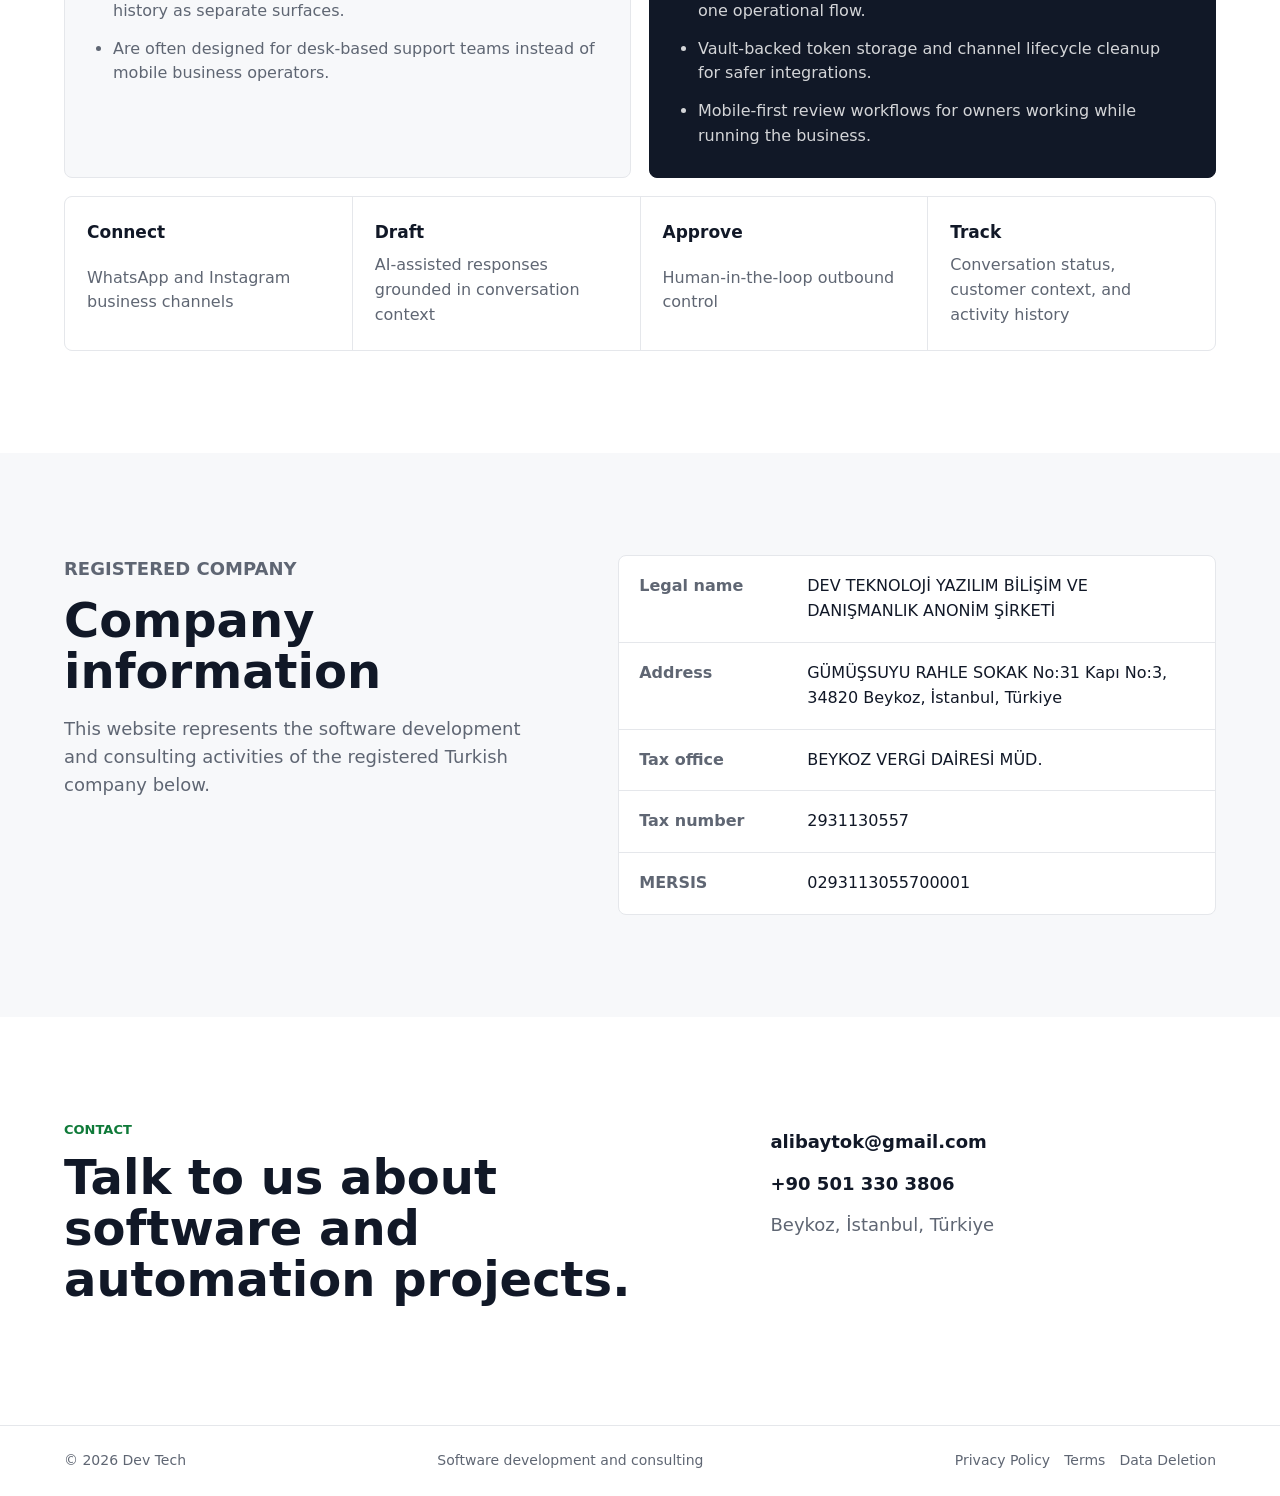
==== commit cff6a3e9: "Add Meta app review policy pages" ====
--- a/index.html
+++ b/index.html
@@ -247,6 +247,11 @@
     <footer>
       <span>© <span id="year">2026</span> Dev Tech</span>
       <span>Software development and consulting</span>
+      <nav class="footer-links" aria-label="Legal links">
+        <a href="./privacy.html">Privacy Policy</a>
+        <a href="./terms.html">Terms</a>
+        <a href="./data-deletion.html">Data Deletion</a>
+      </nav>
     </footer>
 
     <script>
--- a/styles.css
+++ b/styles.css
@@ -421,12 +421,86 @@
 
 footer {
   display: flex;
+  align-items: center;
   justify-content: space-between;
   gap: 18px;
   padding: 24px clamp(20px, 5vw, 72px);
   border-top: 1px solid var(--line);
   color: var(--muted);
   font-size: 14px;
+}
+
+.footer-links {
+  gap: 14px;
+  font-size: 14px;
+}
+
+.policy-main {
+  background: var(--paper);
+}
+
+.policy-hero {
+  padding: clamp(52px, 8vw, 92px) clamp(20px, 5vw, 72px) clamp(38px, 6vw, 68px);
+  border-bottom: 1px solid var(--line);
+  background: var(--soft);
+}
+
+.policy-hero h1 {
+  max-width: 880px;
+  margin-bottom: 18px;
+  font-size: clamp(40px, 5vw, 64px);
+}
+
+.policy-hero .lead {
+  max-width: 760px;
+}
+
+.policy-content {
+  display: grid;
+  gap: 30px;
+  max-width: 920px;
+  padding: clamp(44px, 7vw, 82px) clamp(20px, 5vw, 72px);
+}
+
+.policy-content section {
+  padding-bottom: 28px;
+  border-bottom: 1px solid var(--line);
+}
+
+.policy-content section:last-child {
+  padding-bottom: 0;
+  border-bottom: 0;
+}
+
+.policy-content h2 {
+  margin-bottom: 12px;
+  font-size: clamp(24px, 3vw, 34px);
+}
+
+.policy-content p,
+.policy-content li {
+  color: var(--muted);
+  font-size: 17px;
+}
+
+.policy-content ul,
+.policy-content ol {
+  display: grid;
+  gap: 10px;
+  margin: 12px 0 0;
+  padding-left: 22px;
+}
+
+.policy-content a {
+  color: var(--ink);
+  font-weight: 700;
+}
+
+.policy-note {
+  padding: 18px 20px;
+  border: 1px solid var(--line);
+  border-radius: 8px;
+  background: var(--soft);
 }
 
 @media (max-width: 920px) {
@@ -492,5 +566,6 @@
 
   footer {
     flex-direction: column;
-  }
-}
+    align-items: flex-start;
+  }
+}
